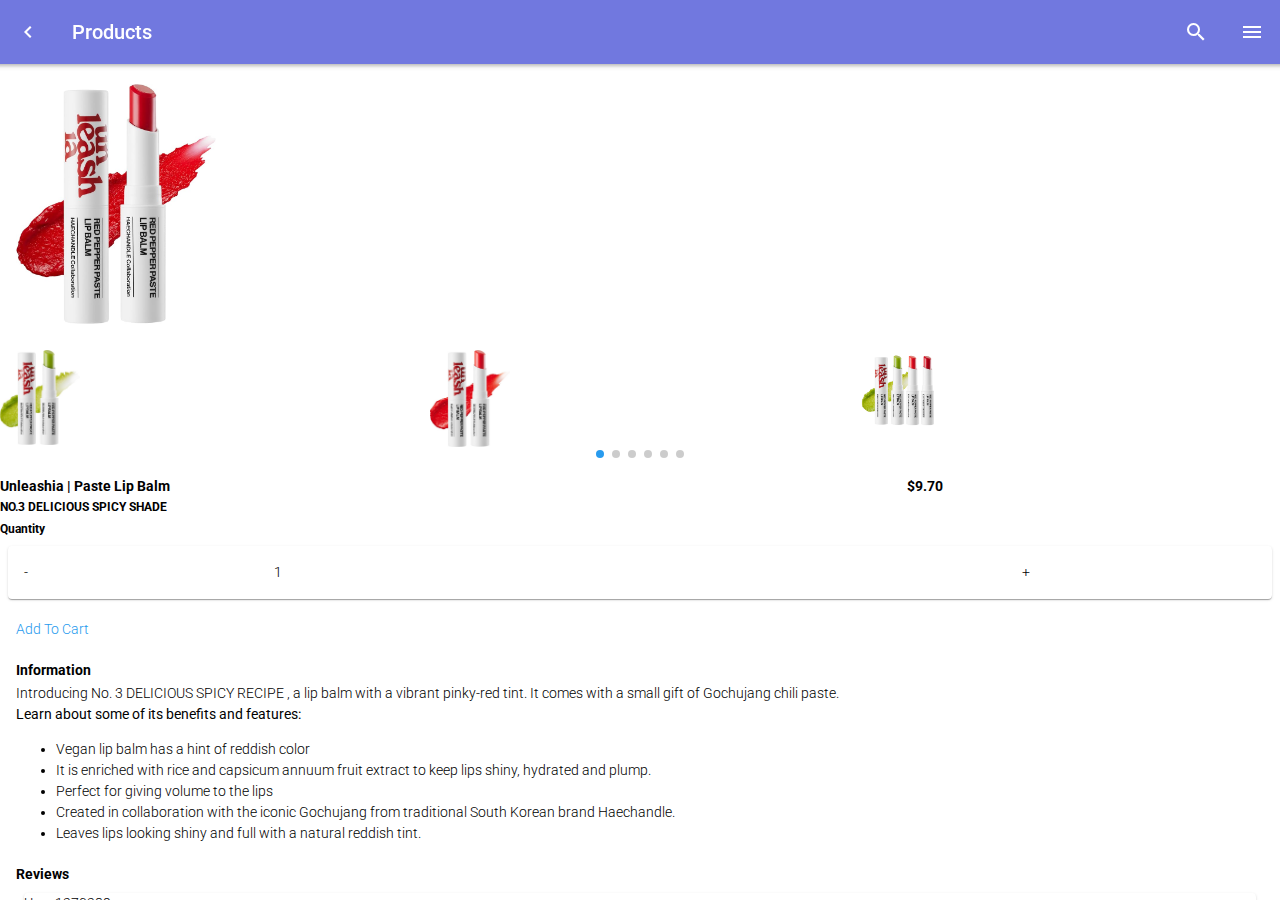
==== info.html @ 0d6bd97b "v.1 examen" ====
<!doctype html>
<html>
<head>
<meta charset="utf-8">
<meta name="viewport" content="width=device-width, initial-scale=1.0">
<title>SkinSafe App</title>
<link href="css/framework7.bundle.min.css" rel="stylesheet">
<link href="https://fonts.googleapis.com/icon?family=Material+Icons" rel="stylesheet">
<link href="css/style.css" rel="stylesheet">

</head>

<body>
	
	<div id="app">
			
		<section class="panel panel-left panel-cover">
		
			<div id="perfil" class="block">
				<img src="img/Examen/cliente.jpeg" alt="">
				<h4>Indiana Peña</h4>
				<p>Usual Client Profile</p>
			</div>
			
			<div class="list media-list">
				<ul>
					<li>
					  <a href="/home/" class="item-link item-content panel-close">
						<div class="item-media">
						  	<span class="material-icons">home</span>
						  </div>
						<div class="item-inner">
						  <div class="item-title">Home</div>
						</div>
					  </a>
					</li>
					<li>
					  <a href="/products/" class="item-link item-content panel-close">
						<div class="item-media">
						  	<span class="material-icons">sell</span>
						  </div>
						<div class="item-inner">
						  <div class="item-title">Products</div>
						</div>
					  </a>
					</li>
					<li>
					  <a href="#" class="item-link item-content">
						<div class="item-media">
						  	<span class="material-icons">question_answer</span>
						  </div>
						<div class="item-inner">
						  <div class="item-title">Messages</div>
						</div>
					  </a>
					</li>
					<li>
					  <a href="#" class="item-link item-content">
						<div class="item-media">
						  	<span class="material-icons">notifications</span>
						  </div>
						<div class="item-inner">
						  <div class="item-title">Notifications</div>
						</div>
					  </a>
					</li>
					<li>
					  <a href="#" class="item-link item-content">
						<div class="item-media">
						  	<span class="material-icons">bookmark</span>
						  </div>
						<div class="item-inner">
						  <div class="item-title">Bookmarks</div>
						</div>
					  </a>
					</li>
					<li>
					  <a href="/perfil/" class="item-link item-content">
						<div class="item-media">
						  	<span class="material-icons">account_circle</span>
						  </div>
						<div class="item-inner">
						  <div class="item-title">Profile</div>
						</div>
					  </a>
					</li>
				</ul>
			</div>
			
		
		</section>
		
		
	<div class="view view-main view-init">

	 
		
		

<section class="page-content" data-name="info">

	<nav class="navbar">
		<div class="navbar-bg"></div>
		<div class="navbar-inner">
			<div class="left">
				<a href="#" class="link back">
					<i class="material-icons">chevron_left</i>
				</a>
			</div>
			<div class="title">Products</div>
			<div class="right">
				<a class="link icon-only searchbar-enable" data-searchbar=".search">
				  <i class="material-icons">search</i>
				</a>
				<a href="#" class="link panel-open" data-panel="left">
					<i class="material-icons">menu</i>
				</a>
			</div>
		</div>
		
		<form class="searchbar searchbar-expandable search searchbar-init" data-search-	container=".list-search" data-search-in=".card-content">
			<div class="searchbar-inner">
			   <div class="searchbar-input-wrap">
				 <input type="search" placeholder="Search..."/>
				 <i class="searchbar-icon"></i>
				 <span class="input-clear-button"></span>
			   </div>
		   	<span class="searchbar-disable-button if-not-aurora">Cancel</span>
			</div>
	  	</form>
	</nav>
	
	
	<section class="page" data-name="productxsmax">
	

    <section class="page-content" id="page-product">
	<div class="block block-product">
        <div>
			<img src="img/Examen/Delicious Spicy.jpg" alt="img" class="img-fluid" width="200px">
        </div>
       

		    </div>
		
        <!-- Swiper Container -->
	<div data-pagination='{"el": ".swiper-pagination"}' data-space-between="10" data-slides-per-view="3" class="swiper-container swiper-init demo-swiper">
    <div class="swiper-wrapper">

        <div class="swiper-slide"><img src="img/Examen/Real Spicy.jpg" alt="Real Spicy" class="img-fluid" width="80px"></div>

        <div class="swiper-slide"><img src="img/Examen/Sweet & Sour.jpg" alt="Sweet & Sour" class="img-fluid" width="80px">
        </div>

        <div class="swiper-slide">
            <img src="img/Examen/Full - Trio.webp" alt="Full Trio" class="img-fluid" width="80px">
        </div>
		<div class="swiper-slide">
            <img src="img/Examen/Real Spicy.jpg" alt="Real Spicy" class="img-fluid" width="80px">
        </div>

        <div class="swiper-slide">
            <img src="img/Examen/Sweet & Sour.jpg" alt="Sweet & Sour" class="img-fluid" width="80px">
        </div>

        <div class="swiper-slide">
            <img src="img/Examen/Full - Trio.webp" alt="Full Trio" class="img-fluid" width="80px">
        </div>
		<div class="swiper-slide">
            <img src="img/Examen/Sweet & Sour.jpg" alt="Sweet & Sour" class="img-fluid" width="80px">
        </div>

        <div class="swiper-slide">
            <img src="img/Examen/Full - Trio.webp" alt="Full Trio" class="img-fluid" width="80px">
        </div>

    </div>

    <!-- Swiper Pagination -->
    <div class="swiper-pagination"></div>
</div>


<div>
            <div class="row">
                <article class="col-70">
                    <h4 class="prod_name">Unleashia | Paste Lip Balm </h4>
                    <h5 class="prod_id">NO.3 DELICIOUS SPICY SHADE</h5>
                </article>
                <article class="col-30">
                    <h4 class="prod_price">$9.70</h4>
                </article>
            </div>

        <h5 class="center">Quantity</h5>

        <div class="card card-cant">
            <div class="card-content card-content-padding">
                <div class="row center">
                    <article class="col-20 center">-</article>
                    <article class="col-60 center">1</article>
                    <article class="col-20 center">+</article>
                </div>
                

            </div>
          </div>
	</div>
		<div class="block block-payments">
			<a href="/cart/" class="btn-product">Add To Cart</a>
		</div>
		
		<div class="block block-product">
			<h4 class="down_product">Information</h4>
			<p>Introducing No. 3 DELICIOUS SPICY RECIPE , a lip balm with a vibrant pinky-red tint. It comes with a small gift of Gochujang chili paste.<br><b>Learn about some of its benefits and features:</b><br></p>
<ul>
<li>Vegan lip balm has a hint of reddish color</li>
<li>It is enriched with rice and capsicum annuum fruit extract to keep lips shiny, hydrated and plump.</li>
<li>Perfect for giving volume to the lips</li>
<li>Created in collaboration with the iconic Gochujang from traditional South Korean brand Haechandle.</li>
<li>Leaves lips looking shiny and full with a natural reddish tint.</li>
	</ul>
		</div>
		
		<div class="block block-product">
			<h4 class="down_product">Reviews</h4>
			<div class="card card-reviews">
				<p class="user_review">User 1270289</p>
				<span class="material-icons star-gold">star_rate</span><span class="material-icons star-gold">star_rate</span><span class="material-icons star-gold">star_rate</span><span class="material-icons star-gold">star_rate</span><span class="material-icons star-white">star_rate</span>
				<p>"Obsessed! This lip balm gives a subtle spicy tint and keeps my lips super soft. It’s the perfect mix of fun and hydration!"</p>
			</div>
			<div class="card card-reviews">
				<p class="user_review">User 1268953</p>
				<span class="material-icons star-gold">star_rate</span><span class="material-icons star-gold">star_rate</span><span class="material-icons star-gold">star_rate</span><span class="material-icons star-gold">star_rate</span><span class="material-icons star-gold">star_rate</span>
				<p>"Love the unique red pepper twist! It’s moisturizing with a bold, warm tint—definitely a conversation starter."</p>
			</div>
			<div class="card card-reviews">
				<p class="user_review">User 1352268</p>
				<span class="material-icons star-gold">star_rate</span><span class="material-icons star-gold">star_rate</span><span class="material-icons star-gold">star_rate</span><span class="material-icons star-gold">star_rate</span><span class="material-icons star-gold">star_rate</span>
				<p>"Smooth, spicy, and so chic! It adds a playful kick to my makeup routine while keeping my lips nourished all day."</p>
			</div>
		</div>
			
		<nav class="toolbar tabbar tabbar-labels toolbar-bottom">
			<div class="toolbar-inner">
				<a href="/home/" class="link">
					<i class="material-icons">home</i>
					<span class="tabbar-label">Home</span>
				</a>
				<a href="/products/" class="link">
					<i class="material-icons">favorite</i>
					<span class="tabbar-label">Favorite</span>
				</a>
				<a href="#" class="link">
					<i class="material-icons">shopping_basket</i>
					<span class="tabbar-label">Cart</span>
				</a>
				<a href="/perfil/" class="link">
					<i class="material-icons">account_circle</i>
					<span class="tabbar-label">Profile</span>
				</a>
			</div>
		</nav>
	</section>

		
		<!-- toolbar -->
	
				
		
		<!-- /toolbar -->
		
	</div><!--/view -->		
		
		
	</div><!--/app -->
	
	
	<script src="js/framework7.bundle.min.js"></script>
	<script src="js/app.js"></script>
	
	<script>
    document.addEventListener('DOMContentLoaded', function () {
        new Swiper('.swiper-container', {
            slidesPerView: 3,
            spaceBetween: 10,
            pagination: {
                el: '.swiper-pagination',
                clickable: true,
            },
        });
    });
</script>
	
	
	
</body>
</html>
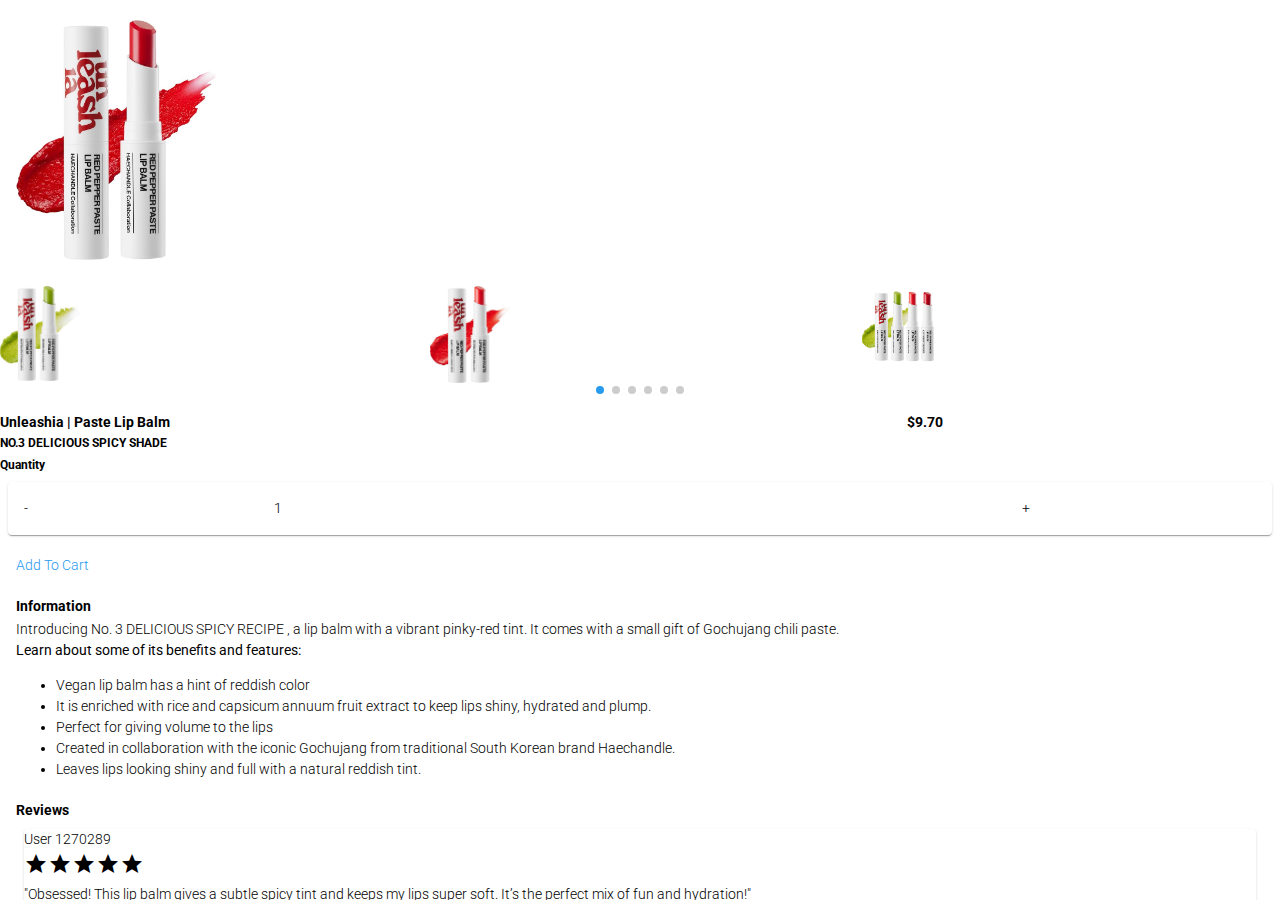
==== commit 2529d28a: "v.3 creo" ====
--- a/info.html
+++ b/info.html
@@ -75,7 +75,7 @@
 					  </a>
 					</li>
 					<li>
-					  <a href="/perfil/" class="item-link item-content">
+					  <a href="/profile/" class="item-link item-content">
 						<div class="item-media">
 						  	<span class="material-icons">account_circle</span>
 						  </div>
@@ -130,7 +130,7 @@
 	  	</form>
 	</nav>
 	
-	
+		</section>
 	<section class="page" data-name="productxsmax">
 	
 
@@ -255,14 +255,14 @@
 					<i class="material-icons">shopping_basket</i>
 					<span class="tabbar-label">Cart</span>
 				</a>
-				<a href="/perfil/" class="link">
+				<a href="/profile/" class="link">
 					<i class="material-icons">account_circle</i>
 					<span class="tabbar-label">Profile</span>
 				</a>
 			</div>
 		</nav>
 	</section>
-
+	</section>
 		
 		<!-- toolbar -->
 	
--- a/css/style.css
+++ b/css/style.css
@@ -44,6 +44,17 @@
 	border-radius: 100%;
 }
 
+#perfil{
+	background-color: var(--fondo-gris);
+	margin-top: 0;
+	margin-bottom: 0;
+	padding: 20px 30px;
+}
+#perfil img{
+	width: 60px;
+	height: 60px;
+	border-radius: 100%;
+}
 .panel-left .item-media span{
 	color: var(--f7-theme-color);
 }
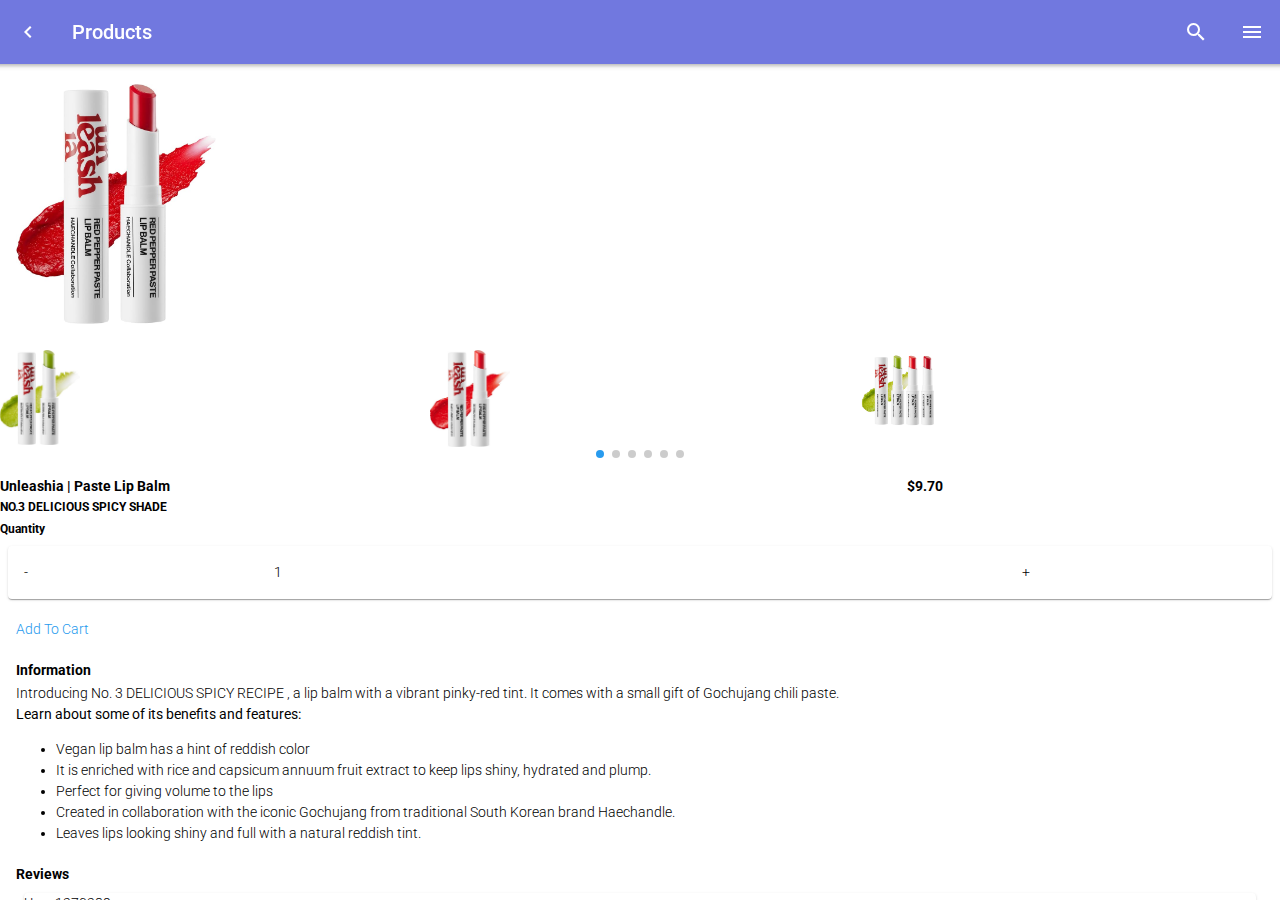
==== commit ba1658f7: "Update info.html" ====
--- a/info.html
+++ b/info.html
@@ -130,7 +130,7 @@
 	  	</form>
 	</nav>
 	
-		</section>
+	
 	<section class="page" data-name="productxsmax">
 	
 
@@ -261,9 +261,7 @@
 				</a>
 			</div>
 		</nav>
-	</section>
-	</section>
-		
+	
 		<!-- toolbar -->
 	
 				
@@ -295,4 +293,4 @@
 	
 	
 </body>
-</html>+</html>
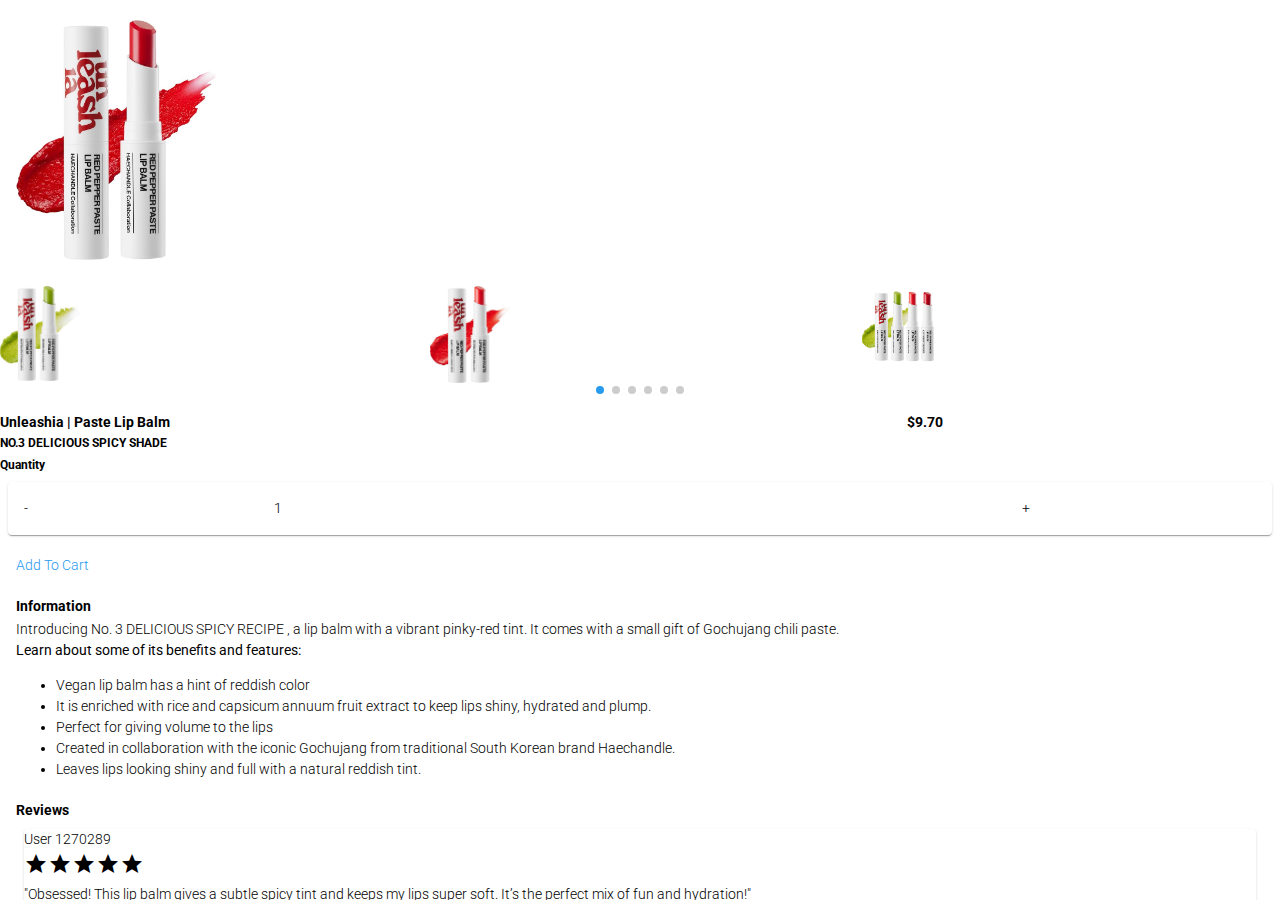
==== commit fc397a89: "v.4" ====
--- a/info.html
+++ b/info.html
@@ -130,7 +130,7 @@
 	  	</form>
 	</nav>
 	
-	
+		</section>
 	<section class="page" data-name="productxsmax">
 	
 
@@ -261,7 +261,9 @@
 				</a>
 			</div>
 		</nav>
-	
+	</section>
+	</section>
+		
 		<!-- toolbar -->
 	
 				
@@ -293,4 +295,4 @@
 	
 	
 </body>
-</html>
+</html>